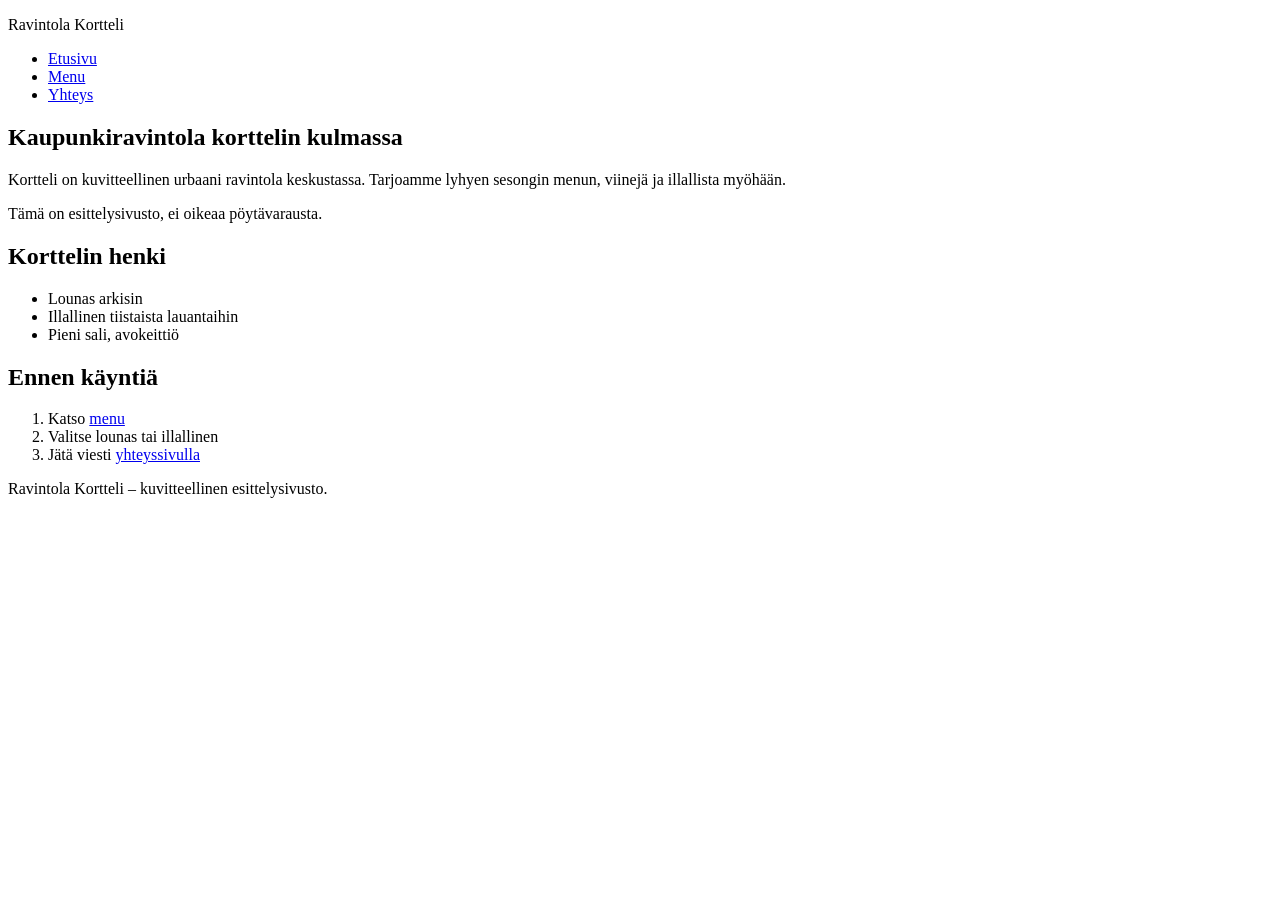
==== index.html @ 90b2bce1 "Create index.html" ====
<!DOCTYPE html>
<html lang="fi">
<head>
  <meta charset="UTF-8">
  <meta name="viewport" content="width=device-width, initial-scale=1.0">
  <title>Ravintola Kortteli – etusivu</title>
  <link rel="stylesheet" href="css/style.css">
</head>
<body>
  <header>
    <p class="logo">Ravintola Kortteli</p>
    <nav>
      <ul>
        <li><a href="index.html">Etusivu</a></li>
        <li><a href="menu.html">Menu</a></li>
        <li><a href="yhteys.html">Yhteys</a></li>
      </ul>
    </nav>
  </header>

  <main>
    <section>
      <h1>Kaupunkiravintola korttelin kulmassa</h1>
      <p>Kortteli on kuvitteellinen urbaani ravintola keskustassa. Tarjoamme lyhyen sesongin menun, viinejä ja illallista myöhään.</p>
      <p>Tämä on esittelysivusto, ei oikeaa pöytävarausta.</p>
    </section>

    <section>
      <h2>Korttelin henki</h2>
      <ul>
        <li>Lounas arkisin</li>
        <li>Illallinen tiistaista lauantaihin</li>
        <li>Pieni sali, avokeittiö</li>
      </ul>
    </section>

    <section>
      <h2>Ennen käyntiä</h2>
      <ol>
        <li>Katso <a href="menu.html">menu</a></li>
        <li>Valitse lounas tai illallinen</li>
        <li>Jätä viesti <a href="yhteys.html">yhteyssivulla</a></li>
      </ol>
    </section>
  </main>

  <footer>
    <p>Ravintola Kortteli – kuvitteellinen esittelysivusto.</p>
  </footer>
</body>
</html>
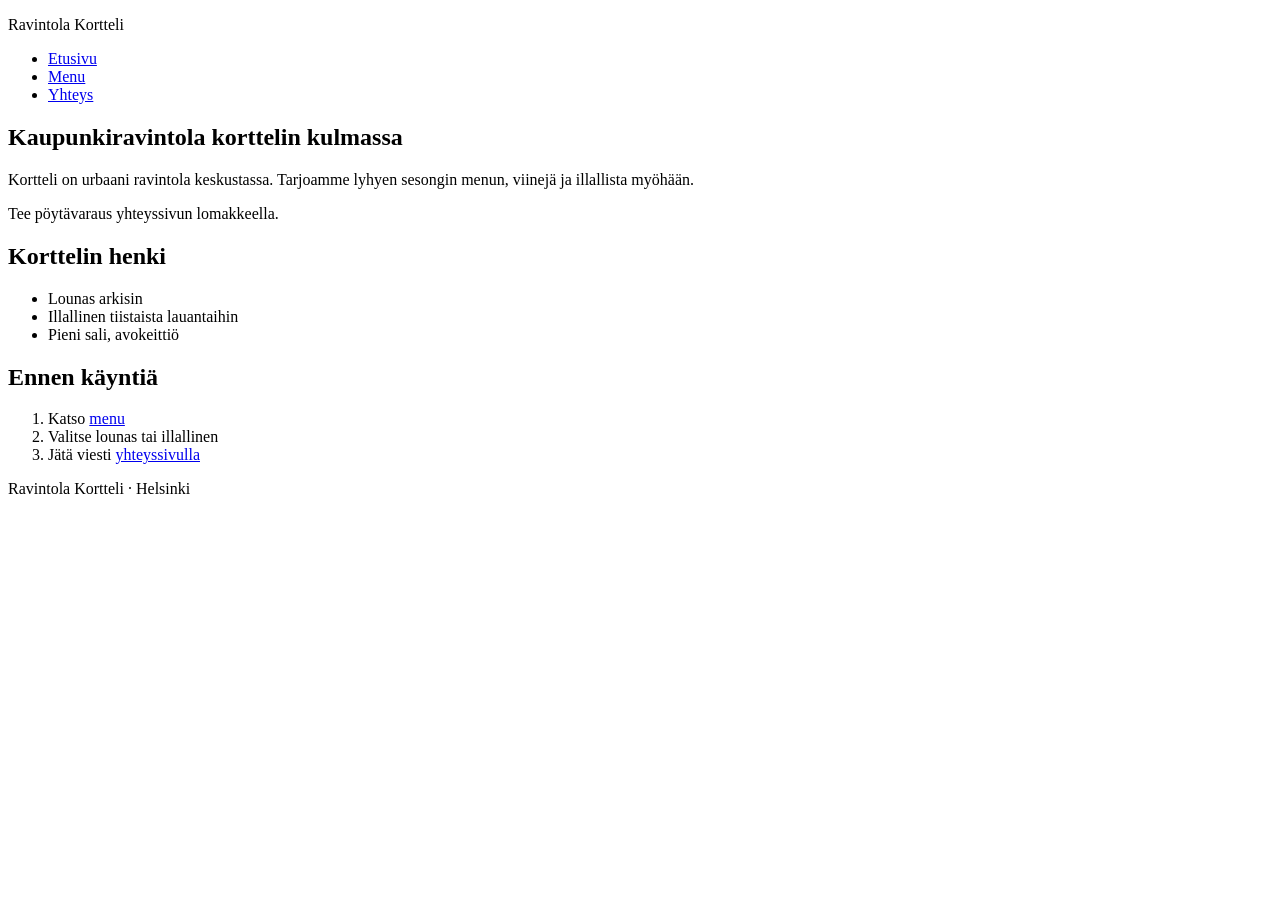
==== commit 1b7eb56e: "Update restaurant description and footer text" ====
--- a/index.html
+++ b/index.html
@@ -21,8 +21,8 @@
   <main>
     <section>
       <h1>Kaupunkiravintola korttelin kulmassa</h1>
-      <p>Kortteli on kuvitteellinen urbaani ravintola keskustassa. Tarjoamme lyhyen sesongin menun, viinejä ja illallista myöhään.</p>
-      <p>Tämä on esittelysivusto, ei oikeaa pöytävarausta.</p>
+      <p>Kortteli on urbaani ravintola keskustassa. Tarjoamme lyhyen sesongin menun, viinejä ja illallista myöhään.</p>
+      <p>Tee pöytävaraus yhteyssivun lomakkeella.</p>
     </section>
 
     <section>
@@ -45,7 +45,7 @@
   </main>
 
   <footer>
-    <p>Ravintola Kortteli – kuvitteellinen esittelysivusto.</p>
+    <p>Ravintola Kortteli · Helsinki</p>
   </footer>
 </body>
 </html>
--- a/css/style.css
+++ b/css/style.css
@@ -0,0 +1 @@
+/* Vaihe 2: värit, fontit ja box model */
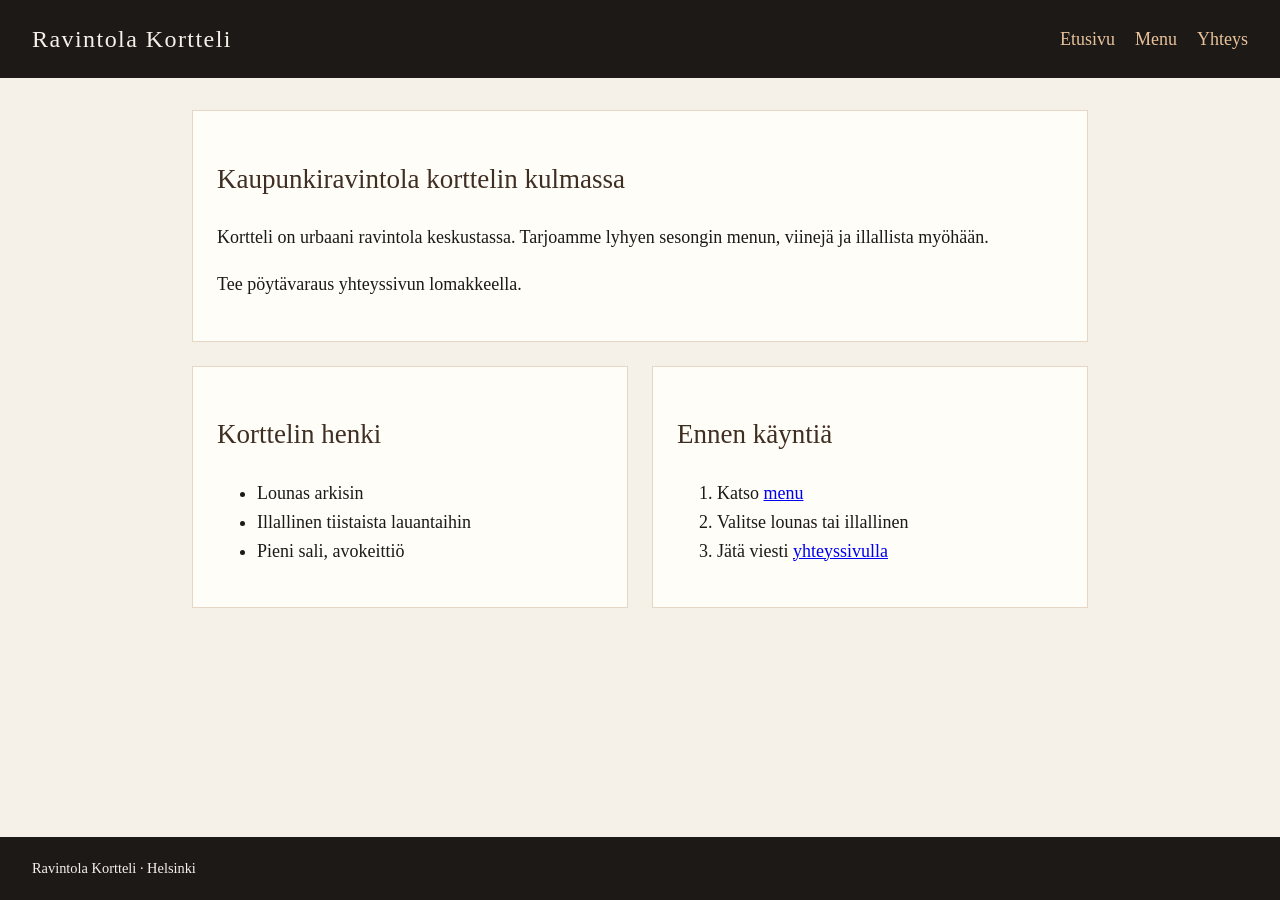
==== commit 9ce25218: "Refactor sections into card layout in index.html" ====
--- a/index.html
+++ b/index.html
@@ -18,30 +18,32 @@
     </nav>
   </header>
 
-  <main>
+    <main>
     <section>
       <h1>Kaupunkiravintola korttelin kulmassa</h1>
       <p>Kortteli on urbaani ravintola keskustassa. Tarjoamme lyhyen sesongin menun, viinejä ja illallista myöhään.</p>
       <p>Tee pöytävaraus yhteyssivun lomakkeella.</p>
     </section>
 
-    <section>
-      <h2>Korttelin henki</h2>
-      <ul>
-        <li>Lounas arkisin</li>
-        <li>Illallinen tiistaista lauantaihin</li>
-        <li>Pieni sali, avokeittiö</li>
-      </ul>
-    </section>
+    <div class="cards">
+      <section class="card">
+        <h2>Korttelin henki</h2>
+        <ul>
+          <li>Lounas arkisin</li>
+          <li>Illallinen tiistaista lauantaihin</li>
+          <li>Pieni sali, avokeittiö</li>
+        </ul>
+      </section>
 
-    <section>
-      <h2>Ennen käyntiä</h2>
-      <ol>
-        <li>Katso <a href="menu.html">menu</a></li>
-        <li>Valitse lounas tai illallinen</li>
-        <li>Jätä viesti <a href="yhteys.html">yhteyssivulla</a></li>
-      </ol>
-    </section>
+      <section class="card">
+        <h2>Ennen käyntiä</h2>
+        <ol>
+          <li>Katso <a href="menu.html">menu</a></li>
+          <li>Valitse lounas tai illallinen</li>
+          <li>Jätä viesti <a href="yhteys.html">yhteyssivulla</a></li>
+        </ol>
+      </section>
+    </div>
   </main>
 
   <footer>
--- a/css/style.css
+++ b/css/style.css
@@ -1 +1,102 @@
-/* Vaihe 2: värit, fontit ja box model */
+/* Ravintola Kortteli – vaihe 3: Flexbox-layout */
+
+* {
+  box-sizing: border-box;
+}
+
+body {
+  margin: 0;
+  font-family: Georgia, "Times New Roman", serif;
+  font-size: 18px;
+  line-height: 1.6;
+  color: #1c1917;
+  background-color: #f5f0e8;
+  min-height: 100vh;
+  display: flex;
+  flex-direction: column;
+}
+
+/* Header: logo ja nav samalla rivillä */
+header {
+  background-color: #1c1917;
+  color: #f5f0e8;
+  padding: 1.25rem 2rem;
+  display: flex;
+  flex-wrap: wrap;
+  justify-content: space-between;
+  align-items: center;
+  gap: 1rem;
+}
+
+.logo {
+  margin: 0;
+  font-size: 1.5rem;
+  letter-spacing: 0.06em;
+}
+
+/* Navigaatio Flexboxilla vaakaan */
+nav ul {
+  list-style: none;
+  padding: 0;
+  margin: 0;
+  display: flex;
+  flex-wrap: wrap;
+  gap: 1.25rem;
+}
+
+nav a {
+  color: #e8c39b;
+  text-decoration: none;
+  border-bottom: 2px solid transparent;
+  padding-bottom: 0.15rem;
+}
+
+nav a:hover {
+  border-bottom-color: #e8c39b;
+}
+
+main {
+  flex: 1;
+  max-width: 960px;
+  width: 100%;
+  margin: 0 auto;
+  padding: 2rem;
+}
+
+/* Korttirivi: Flexbox */
+.cards {
+  display: flex;
+  flex-wrap: wrap;
+  gap: 1.5rem;
+}
+
+.card {
+  background-color: #fffdf8;
+  border: 1px solid #e4d8c4;
+  padding: 1.5rem;
+  flex: 1 1 260px; /* vierekkäin isolla, allekkain pienellä */
+}
+
+section {
+  background-color: #fffdf8;
+  border: 1px solid #e4d8c4;
+  padding: 1.5rem;
+  margin-bottom: 1.5rem;
+}
+
+h1,
+h2 {
+  font-weight: normal;
+  color: #3f2e22;
+}
+
+footer {
+  background-color: #1c1917;
+  color: #f5f0e8;
+  padding: 1.25rem 2rem;
+}
+
+footer p {
+  margin: 0;
+  font-size: 0.9rem;
+}
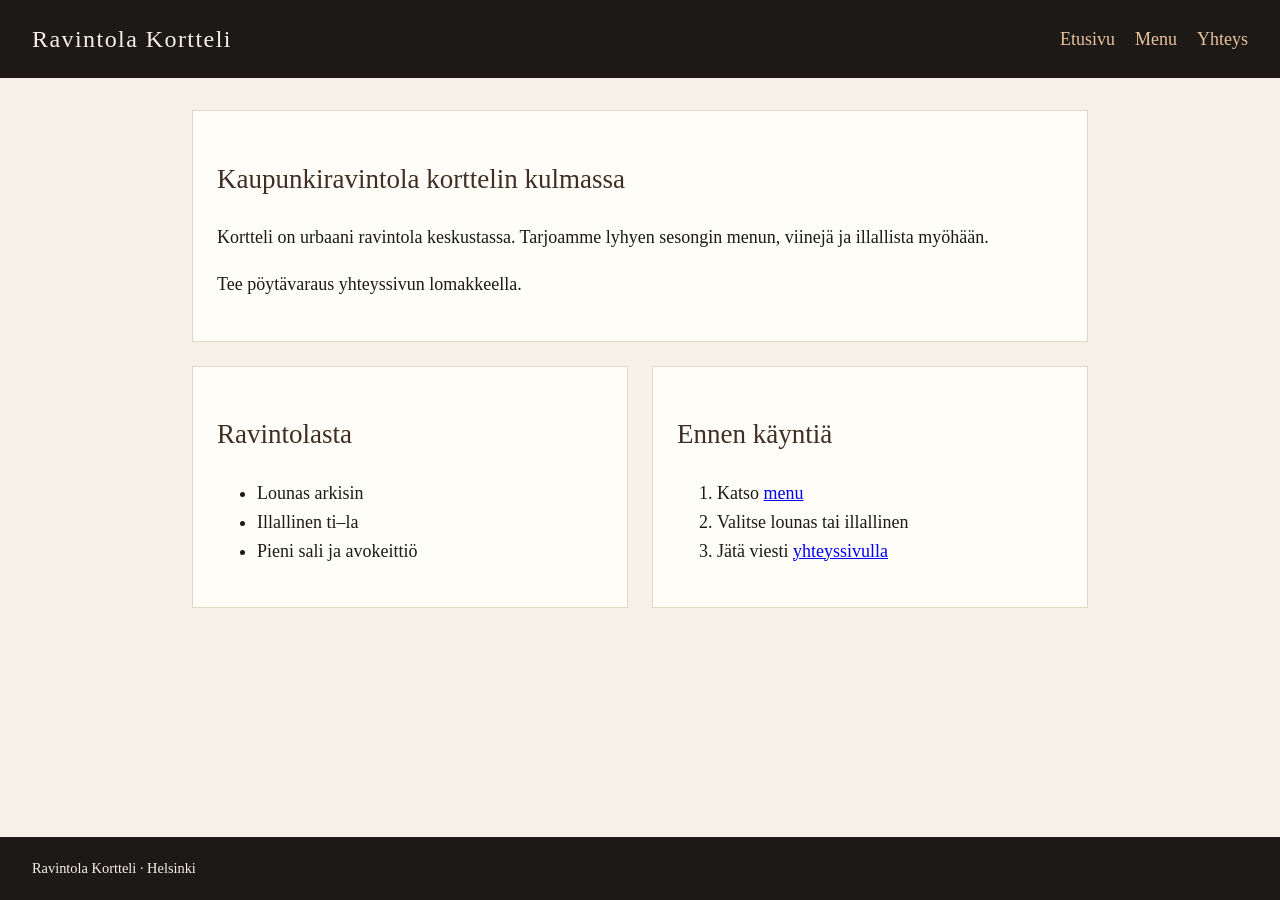
==== commit 00b5286a: "Update restaurant section in index.html" ====
--- a/index.html
+++ b/index.html
@@ -26,14 +26,14 @@
     </section>
 
     <div class="cards">
-      <section class="card">
-        <h2>Korttelin henki</h2>
-        <ul>
-          <li>Lounas arkisin</li>
-          <li>Illallinen tiistaista lauantaihin</li>
-          <li>Pieni sali, avokeittiö</li>
-        </ul>
-      </section>
+     <section class="card">
+  <h2>Ravintolasta</h2>
+  <ul>
+    <li>Lounas arkisin</li>
+    <li>Illallinen ti–la</li>
+    <li>Pieni sali ja avokeittiö</li>
+  </ul>
+</section>
 
       <section class="card">
         <h2>Ennen käyntiä</h2>
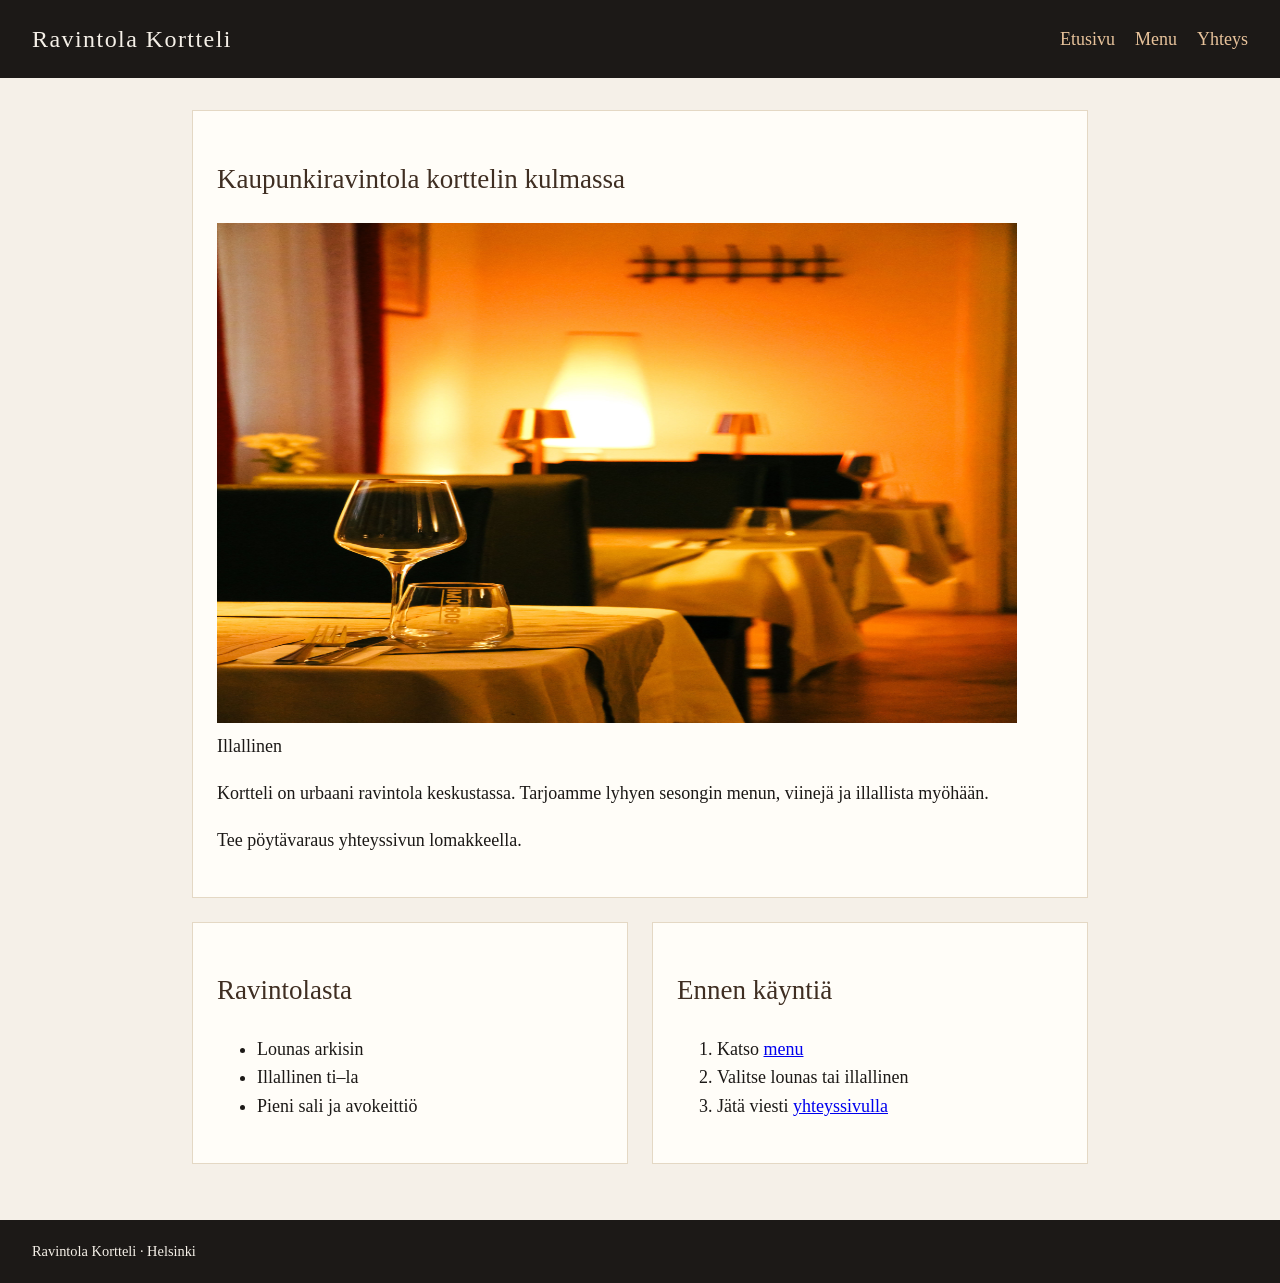
==== commit da181717: "Add image section with dinner badge to index.html" ====
--- a/index.html
+++ b/index.html
@@ -21,6 +21,18 @@
     <main>
     <section>
       <h1>Kaupunkiravintola korttelin kulmassa</h1>
+
+      <div class="img-wrap">
+        <img
+          src="images/sali-ilta.jpg"
+          alt="Katettu pöytä lämpimässä ravintolasalissa"
+          width="800"
+          height="500"
+          class="hero-img"
+        >
+        <span class="img-badge">Illallinen</span>
+      </div>
+      
       <p>Kortteli on urbaani ravintola keskustassa. Tarjoamme lyhyen sesongin menun, viinejä ja illallista myöhään.</p>
       <p>Tee pöytävaraus yhteyssivun lomakkeella.</p>
     </section>
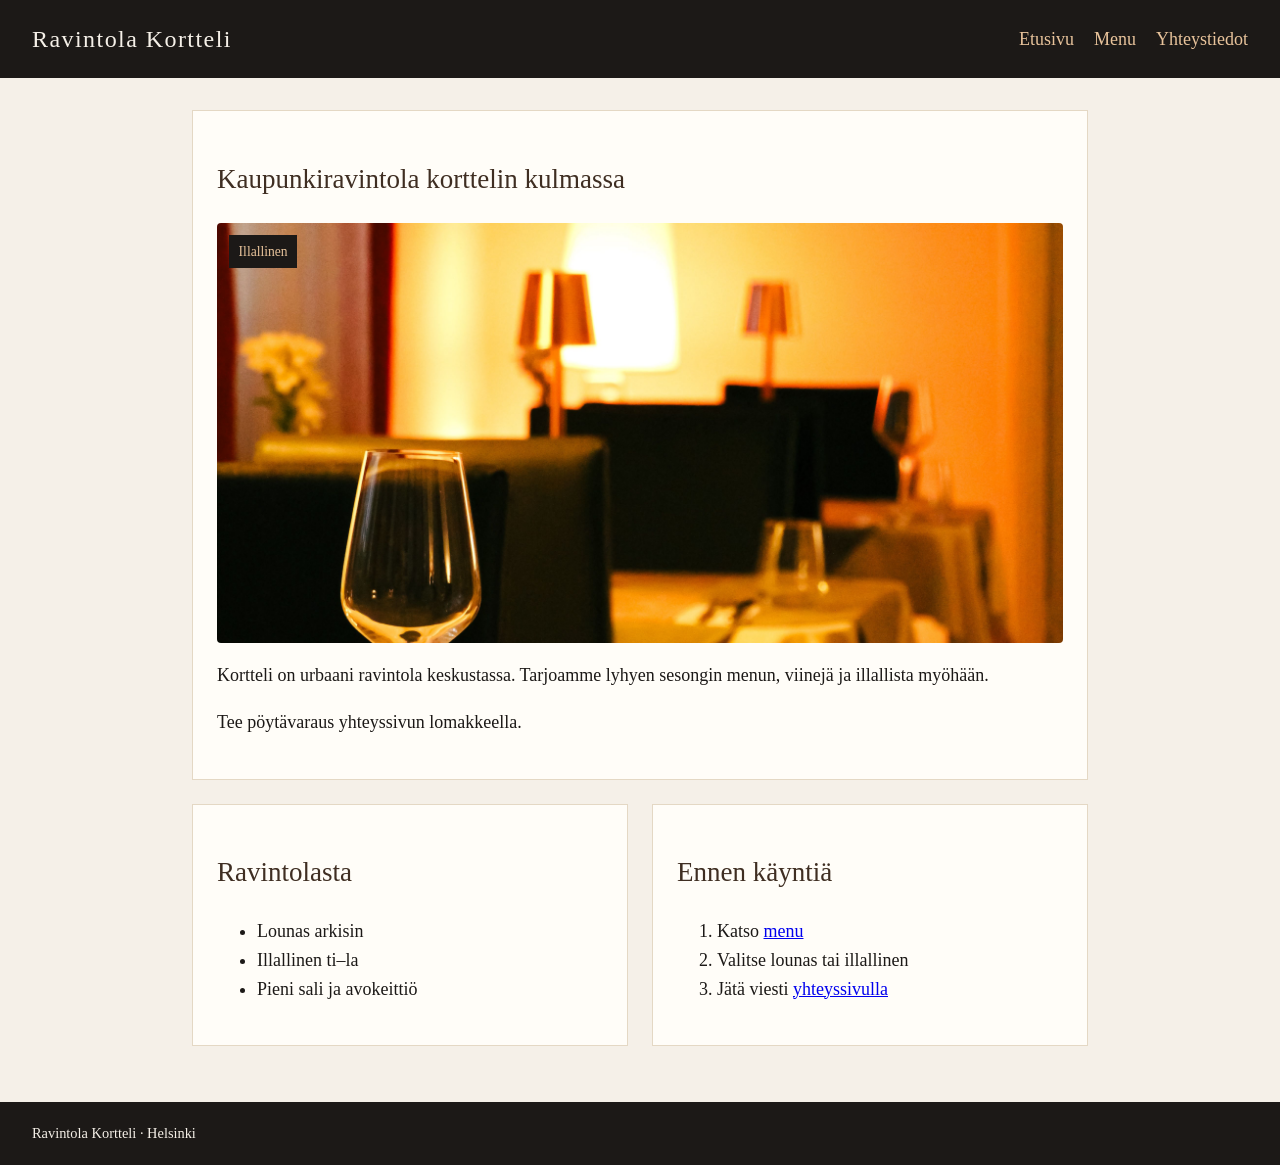
==== commit 7cab5c67: "Rename 'Yhteys' link to 'Yhteystiedot'" ====
--- a/index.html
+++ b/index.html
@@ -13,7 +13,7 @@
       <ul>
         <li><a href="index.html">Etusivu</a></li>
         <li><a href="menu.html">Menu</a></li>
-        <li><a href="yhteys.html">Yhteys</a></li>
+        <li><a href="yhteys.html">Yhteystiedot</a></li>
       </ul>
     </nav>
   </header>
--- a/css/style.css
+++ b/css/style.css
@@ -100,3 +100,146 @@
   margin: 0;
   font-size: 0.9rem;
 }
+/* Vaihe 4: kuvat, video, position */
+
+.hero-img,
+.menu-img {
+  max-width: 100%;
+  height: auto;
+  display: block;
+  margin: 1rem 0;
+  border-radius: 4px;
+}
+
+.img-wrap {
+  position: relative;
+  display: inline-block;
+  max-width: 100%;
+}
+
+.img-badge {
+  position: absolute;
+  top: 0.75rem;
+  left: 0.75rem;
+  background: #1c1917;
+  color: #e8c39b;
+  padding: 0.35rem 0.6rem;
+  font-size: 0.85rem;
+}
+
+header {
+  position: sticky;
+  top: 0;
+  z-index: 100;
+}
+
+.video-wrap {
+  position: relative;
+  padding-bottom: 56.25%;
+  height: 0;
+  overflow: hidden;
+  margin: 1rem 0;
+}
+
+.video-wrap iframe {
+  position: absolute;
+  top: 0;
+  left: 0;
+  width: 100%;
+  height: 100%;
+  border: 0;
+}
+.hero-img {
+  width: 100%;
+  height: 420px;
+  object-fit: cover;
+  object-position: center;
+  display: block;
+  margin: 1rem 0;
+  border-radius: 4px;
+}
+
+.img-wrap {
+  display: block;
+  width: 100%;
+  max-width: 100%;
+  position: relative;
+}
+
+
+/* Vaihe 5: Ruokalistan taulukko */
+
+.menu-prices table {
+  width: 100%;
+  border-collapse: collapse;
+  margin-top: 1rem;
+}
+
+.menu-prices th,
+.menu-prices td {
+  padding: 12px 15px;
+  border: 1px solid #e4d8c4;
+  text-align: left;
+}
+
+.menu-prices th {
+  background-color: #1c1917;
+  color: #f5f0e8;
+}
+
+.menu-prices tbody tr:nth-child(even) {
+  background-color: #f5f0e8;
+}
+
+.menu-prices th:last-child,
+.menu-prices td:last-child {
+  text-align: right;
+  white-space: nowrap;
+}
+
+@media (max-width: 600px) {
+  .menu-prices {
+    overflow-x: auto;
+  }
+}
+
+
+/* Vaihe 5: Yhteydenottolomake */
+
+.contact-form {
+  display: flex;
+  flex-direction: column;
+  gap: 10px;
+  max-width: 600px;
+}
+
+.contact-form label {
+  font-weight: bold;
+  margin-top: 10px;
+}
+
+.contact-form input,
+.contact-form select,
+.contact-form textarea {
+  width: 100%;
+  padding: 12px;
+  border: 1px solid #e4d8c4;
+  border-radius: 4px;
+  font: inherit;
+  background-color: white;
+}
+
+.contact-form button {
+  background-color: #1c1917;
+  color: #f5f0e8;
+  padding: 12px 20px;
+  border: none;
+  border-radius: 4px;
+  font: inherit;
+  cursor: pointer;
+  margin-top: 10px;
+}
+
+.contact-form button:hover {
+  background-color: #3f2e22;
+}
